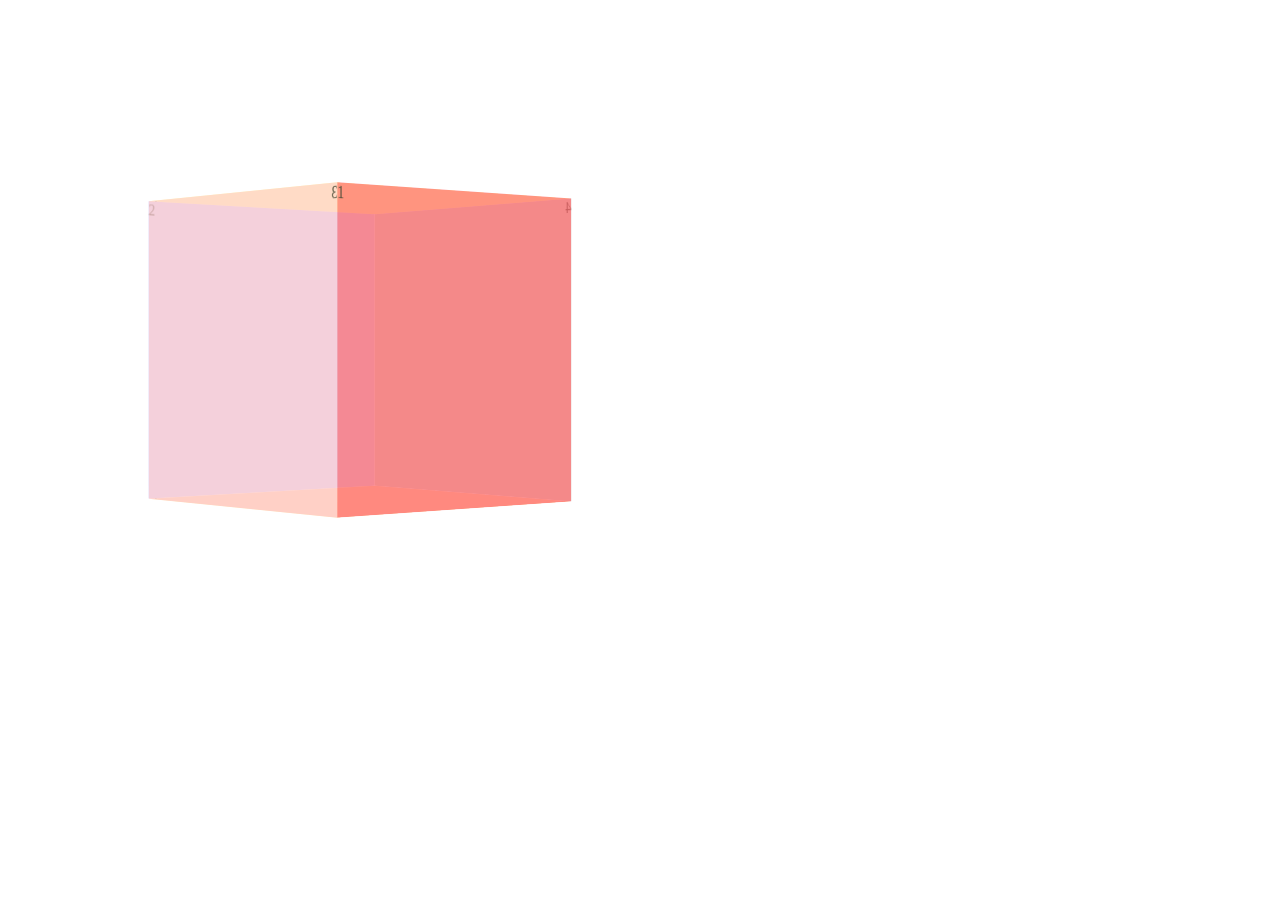
==== 3D.html @ 28345d56 "首次提交" ====
<!doctype html>
<html lang="en">
<head>
    <meta charset="UTF-8">
    <meta name="viewport"
          content="width=device-width, user-scalable=no, initial-scale=1.0, maximum-scale=1.0, minimum-scale=1.0">
    <meta http-equiv="X-UA-Compatible" content="ie=edge">
    <title>3D</title>
    <style>
        .container{
            width: 300px;
            height: 300px;
            position: relative;
            transform-style: preserve-3d;
            transform:perspective(2000px) rotateY(40deg);
            margin: 200px;
            -webkit-animation: go 2s linear infinite;
        }
        @-webkit-keyframes go{
            0%{
                transform:rotateY(0deg) rotateZ(0deg);
            }
            50%{
                transform:rotateY(180deg) rotateZ(180deg);
            }
            100%{
                transform:rotateY(360deg) rotateZ(360deg);
            }
        }
        .container:hover {
            -webkit-animation-play-state: paused;
        }
        .container div{
            position: absolute;
            width: 300px;
            height: 300px;
        }
        .one{
            background: #FF6666;
            transform: translate3d(0,0,150px);
            opacity: .7;
        }
        .two{
            background: #CCCCFF;
            transform: translate3d(0,0,-150px);
            opacity: .7;
        }
        .three{
            background: #FFCCCC;
            transform: translate3d(-150px,0,0) rotateY(90deg);
            opacity: .7;
        }
        .four{
            background: #CCCCCC;
            transform: translate3d(150px,0,0) rotateY(90deg);
            opacity: .7;
        }
        .five{
            background: #FFCC99;
            transform: translate3d(0,150px,0) rotateX(90deg);
            opacity: .7;
        }
        .six{
            background: #FFFF99;
            transform: translate3d(0,-150px,0) rotateX(90deg);
            opacity: .7
        }
    </style>
</head>
<body>
<div class="container">
    <div class="one">1</div>
    <div class="two">2</div>
    <div class="three">3</div>
    <div class="four">4</div>
    <div class="five">5</div>
    <div class="six">6</div>
</div>
</body>
</html>
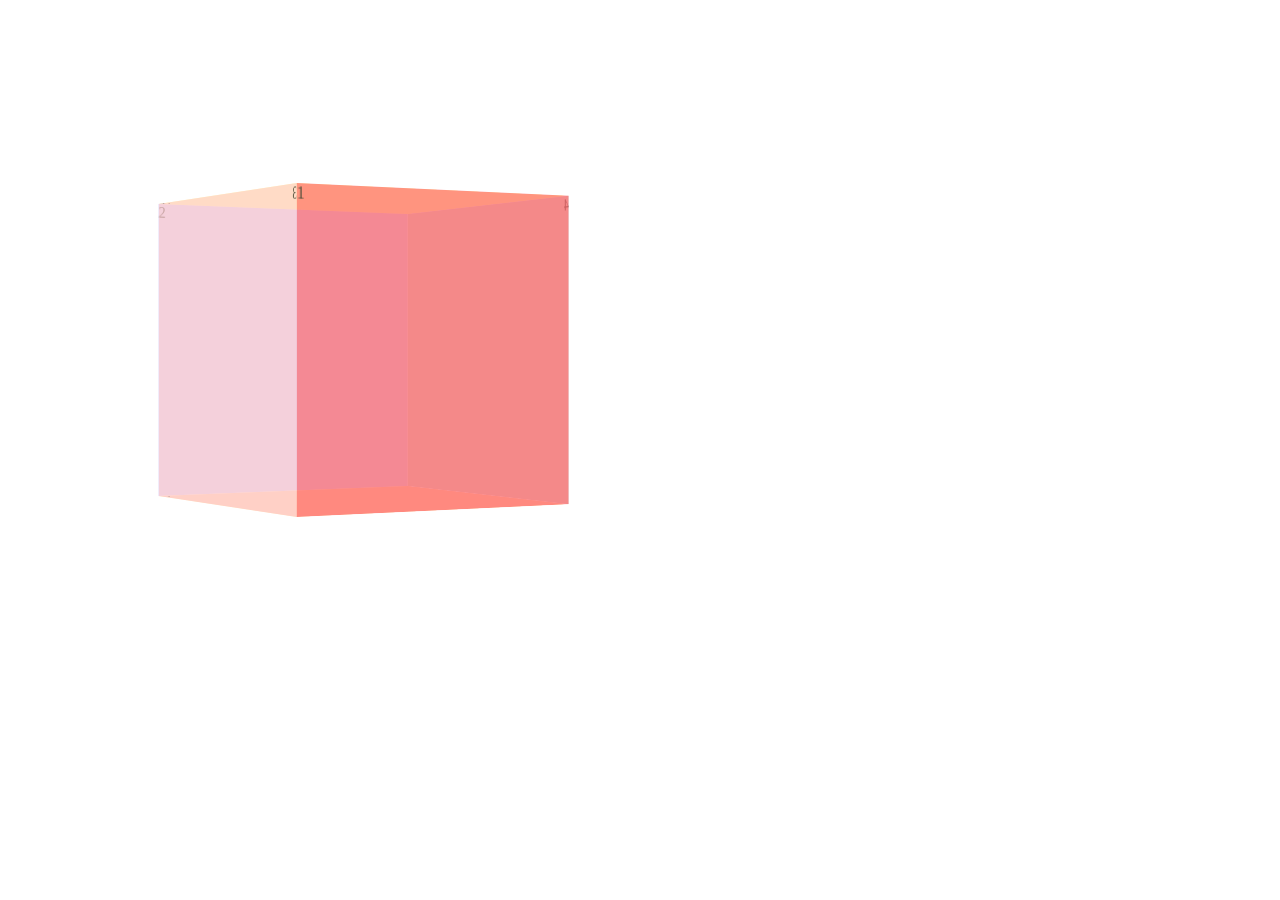
==== commit ca1503ef: "1015更改测试" ====
--- a/3D.html
+++ b/3D.html
@@ -12,9 +12,9 @@
             height: 300px;
             position: relative;
             transform-style: preserve-3d;
-            transform:perspective(2000px) rotateY(40deg);
+            transform:perspective(2000px) rotateY(30deg);
             margin: 200px;
-            -webkit-animation: go 2s linear infinite;
+            /*-webkit-animation: go 2s linear infinite;*/
         }
         @-webkit-keyframes go{
             0%{
